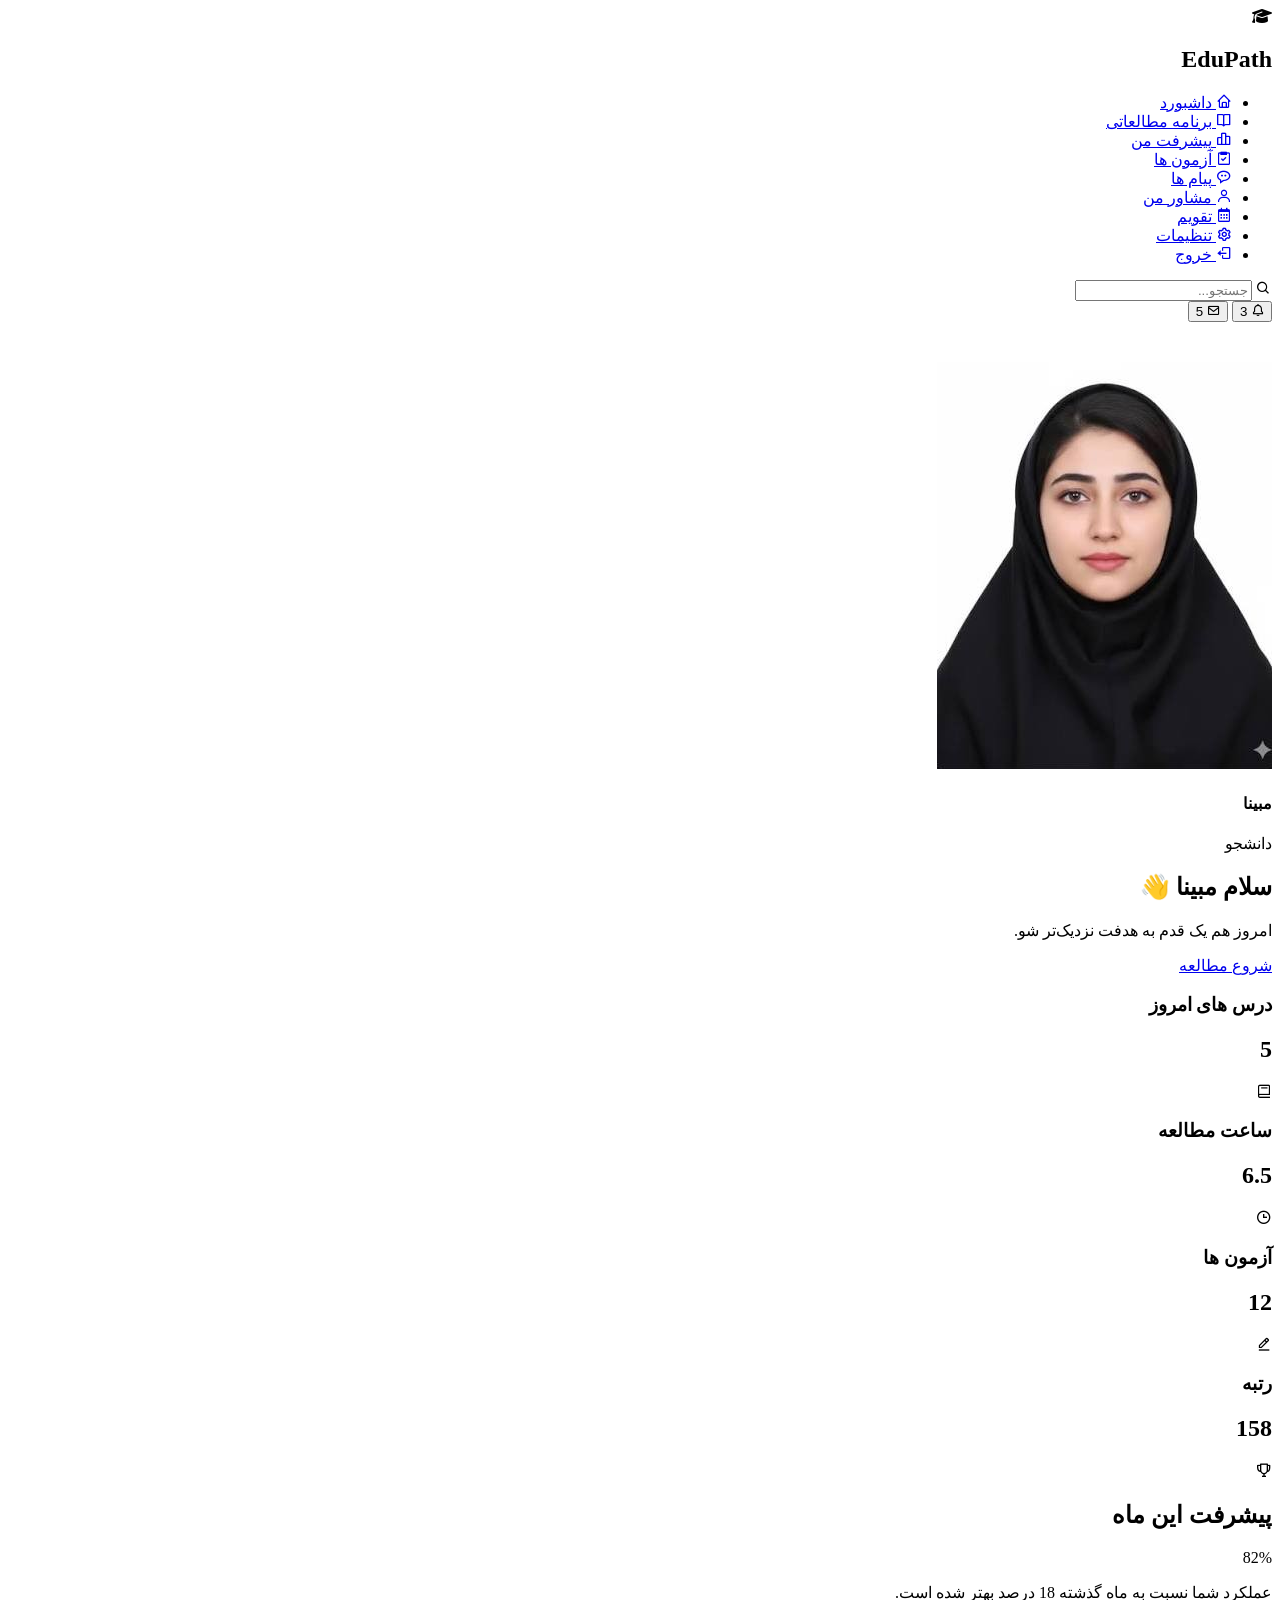
==== dashboard.html @ b7a9a0bd "create page Dashboard html" ====
<!DOCTYPE html>
<html lang="fa" dir="rtl">
<head>
    <meta charset="UTF-8">
    <meta name="viewport" content="width=device-width, initial-scale=1.0">
    <title>داشبورد | EduPath</title>
    <!-- Font -->
    <link rel="preconnect" href="https://fonts.googleapis.com">
    <link rel="preconnect" href="https://fonts.gstatic.com" crossorigin>
    <link href="https://fonts.googleapis.com/css2?family=Vazirmatn:wght@300;400;500;700;800;900&display=swap"
        rel="stylesheet">
    <link rel="stylesheet"
        href="https://cdnjs.cloudflare.com/ajax/libs/font-awesome/6.7.2/css/all.min.css">
    <!-- Boxicons -->
    <link href='https://unpkg.com/boxicons@2.1.4/css/boxicons.min.css' rel='stylesheet'>
    <!-- CSS -->
<link rel="stylesheet" href="css/dashboard.css">
<link rel="stylesheet" href="css/dashboard-premium.css">
</head>
<body>
<div class="dashboard">
<!-- SIDEBAR-->
<aside class="sidebar">
<div class="logo">
<i class="fa-solid fa-graduation-cap"></i>
<h2>EduPath</h2>
</div>
<ul class="menu">
<li class="active">
<a href="#">
<i class='bx bx-home'></i>
<span>داشبورد</span>
</a>
</li>
<li>
<a href="#">
<i class='bx bx-book-open'></i>
<span>برنامه مطالعاتی</span>
</a>
</li>
<li>
<a href="#">
<i class='bx bx-bar-chart-alt-2'></i>
<span>پیشرفت من</span>
</a>
</li>
<li>
<a href="#">
<i class='bx bx-task'></i>
<span>آزمون ها</span>
</a>
</li>
<li>
<a href="#">
<i class='bx bx-message-rounded-dots'></i>
<span>پیام ها</span>
</a>
</li>
<li>
<a href="#">
<i class='bx bx-user'></i>
<span>مشاور من</span>
</a>
</li>
<li>
<a href="#">
<i class='bx bx-calendar'></i>
<span>تقویم</span>
</a>
</li>
<li>
<a href="#">
<i class='bx bx-cog'></i>
<span>تنظیمات</span>
</a>
</li>
<li class="logout">
<a href="#">
<i class='bx bx-log-out'></i>
<span>خروج</span>
</a>
</li>
</ul>
</aside>
<main class="main-content">
<!-- HEADER -->
<header class="topbar">
<div class="search-box">
<i class='bx bx-search'></i>
<input
type="text"
placeholder="جستجو...">
</div>
<div class="top-actions">
<button>
<i class='bx bx-bell'></i>
<span class="notification">3</span>
</button>
<button>
<i class='bx bx-envelope'></i>
<span class="notification">5</span>
</button>
<div class="profile">
<img src="images/مبینا.jpg" alt="">
<div>
<h4>مبینا</h4>
<p>دانشجو</p>
</div>
</div>
</div>
</header>
<!-- WELCOME -->
<section class="welcome">
<div>
<h1>
سلام مبینا 👋
</h1>
<p>
امروز هم یک قدم به هدفت نزدیک‌تر شو.
</p>
</div>
<a href="#" class="study-btn">
شروع مطالعه
</a>
</section>
<!-- CARDS -->
<section class="cards">
<div class="card">
<div>
<h3>
درس های امروز
</h3>
<h2>
5
</h2>
</div>
<i class='bx bx-book'></i>
</div>
<div class="card">
<div>
<h3>
ساعت مطالعه
</h3>
<h2>
6.5
</h2>
</div>
<i class='bx bx-time'></i>
</div>
<div class="card">
<div>
<h3>
آزمون ها
</h3>
<h2>
12
</h2>
</div>
<i class='bx bx-edit-alt'></i>
</div>
<div class="card">
<div>
<h3>رتبه
</h3>
<h2>
158
</h2>
</div>
<i class='bx bx-trophy'></i>
</div>
</section>
<!-- PROGRESS -->
<section class="progress-section">
<div class="progress-card">
<h2>
پیشرفت این ماه
</h2>
<div class="progress-bar">
<div class="progress">
82%
</div>
</div>
<p>
عملکرد شما نسبت به ماه گذشته
18 درصد بهتر شده است.
</p>
</div>
        </section>
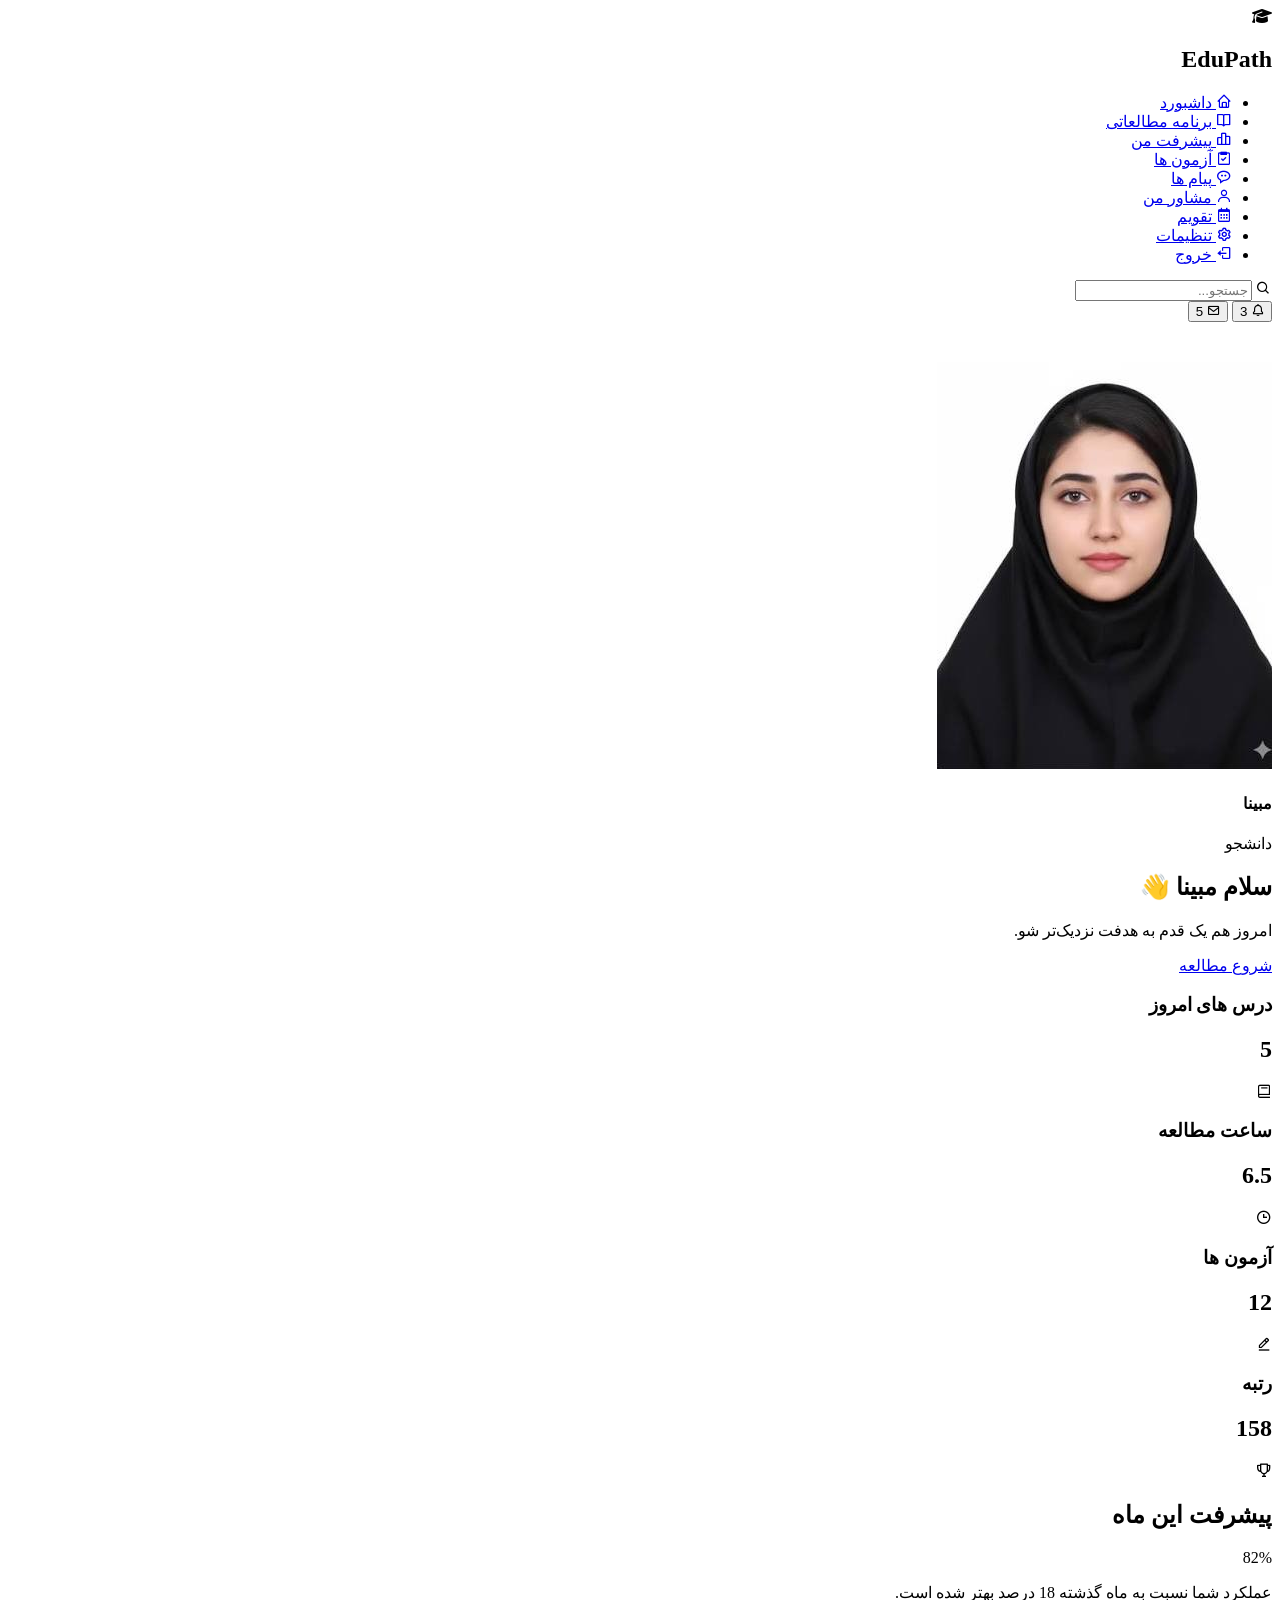
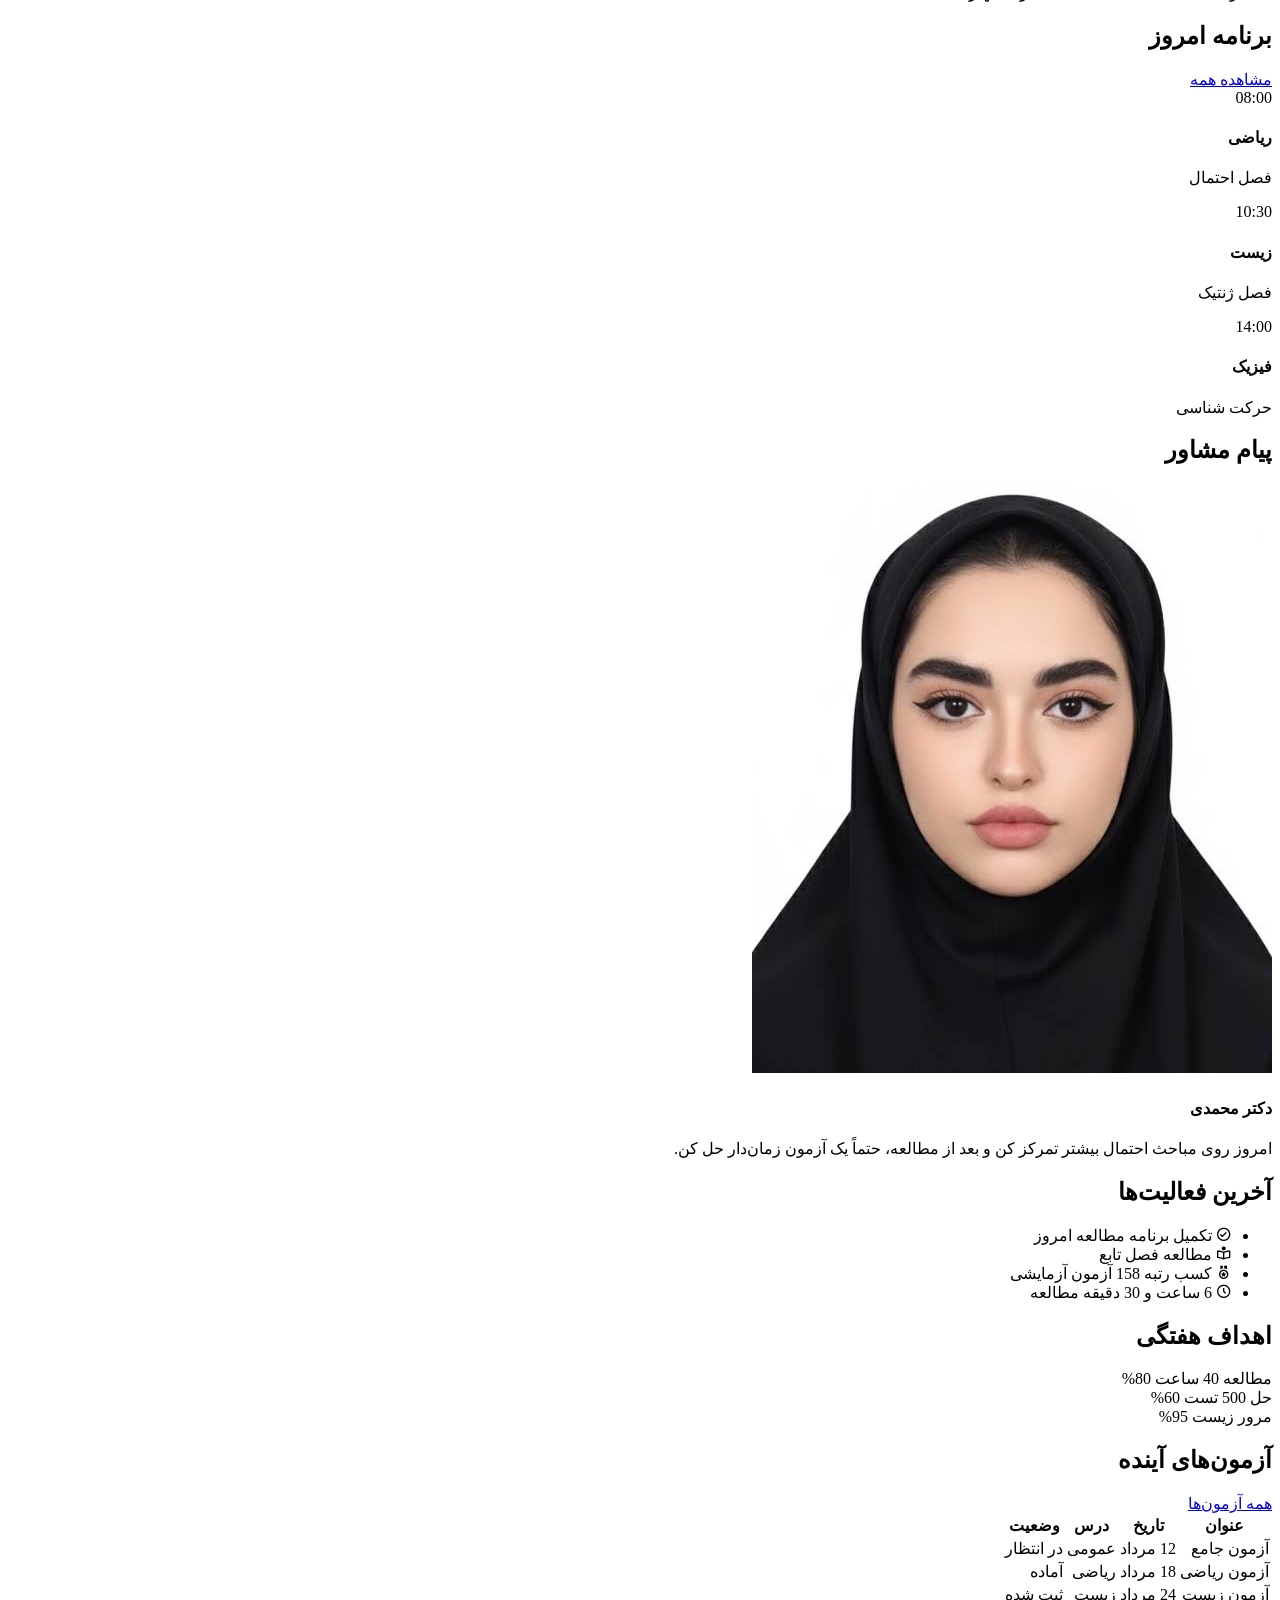
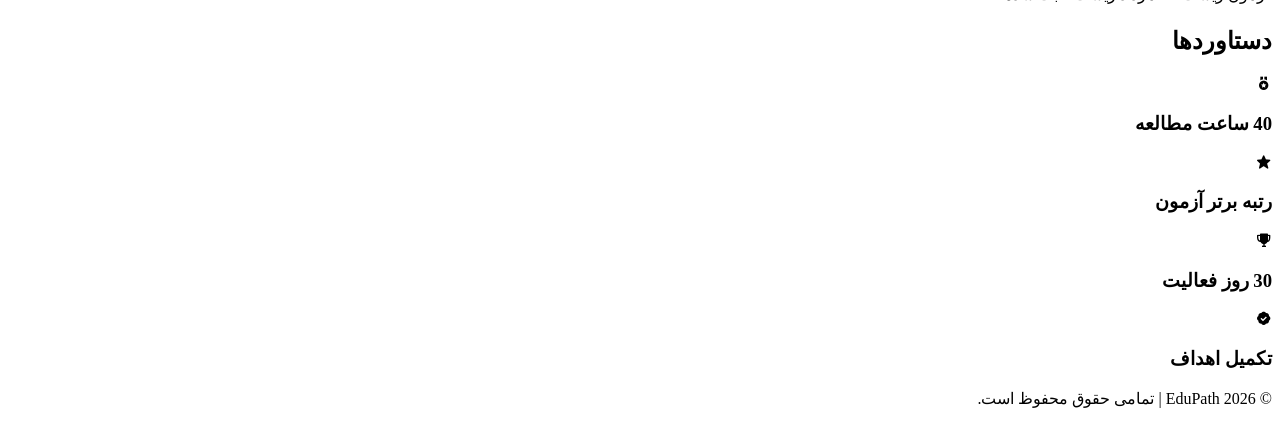
==== commit 3c3c7e36: "all page Dashboard , html" ====
--- a/dashboard.html
+++ b/dashboard.html
@@ -186,3 +186,194 @@
 </p>
 </div>
         </section>
+        <!-- 
+             CONTENT GRID-->
+
+        <section class="dashboard-grid">
+            <div class="dashboard-card">
+                <div class="card-header">
+                    <h2>برنامه امروز</h2>
+                    <a href="#">مشاهده همه</a>
+                </div>
+                <div class="schedule">
+                    <div class="schedule-item">
+                        <div class="time">
+                            08:00
+                        </div>
+                        <div class="lesson">
+                            <h4>ریاضی</h4>
+                            <p>فصل احتمال</p>
+                        </div>
+                    </div>
+
+                    <div class="schedule-item">
+                        <div class="time">
+                            10:30
+                        </div>
+                        <div class="lesson">
+                            <h4>زیست</h4>
+                            <p>فصل ژنتیک</p>
+                        </div>
+                    </div>
+                    <div class="schedule-item">
+                        <div class="time">
+                            14:00
+                        </div>
+                        <div class="lesson">
+                            <h4>فیزیک</h4>
+                            <p>حرکت شناسی</p>
+                        </div>
+                    </div>
+                </div>
+            </div>
+            <!-- پیام مشاور -->
+            <div class="dashboard-card">
+                <div class="card-header">
+                    <h2>پیام مشاور</h2>
+                </div>
+                <div class="advisor-box">
+                    <img src="images/زهرا.jpg" alt="Advisor">
+                    <div>
+                        <h4>دکتر محمدی</h4>
+                        <p>
+                            امروز روی مباحث احتمال بیشتر تمرکز کن و بعد از مطالعه، حتماً یک آزمون زمان‌دار حل کن.
+                     </p>
+                    </div>
+                </div>
+            </div>
+            <div class="dashboard-card">
+                <div class="card-header">
+                    <h2>آخرین فعالیت‌ها</h2>
+                </div>
+                <ul class="activity-list">
+                    <li>
+                        <i class='bx bx-check-circle'></i>
+                        تکمیل برنامه مطالعه امروز
+                    </li>
+
+                    <li>
+                        <i class='bx bx-book-reader'></i>
+                        مطالعه فصل تابع
+                    </li>
+                    <li>
+                        <i class='bx bx-medal'></i>
+                        کسب رتبه 158 آزمون آزمایشی
+                    </li>
+                    <li>
+                        <i class='bx bx-time-five'></i>
+                        6 ساعت و 30 دقیقه مطالعه
+                    </li>
+                </ul>
+            </div>
+            <div class="dashboard-card">
+                <div class="card-header">
+                    <h2>اهداف هفتگی</h2>
+                </div>
+                <div class="goal">
+                    <span>مطالعه 40 ساعت</span>
+                    <span>80%</span>
+                </div>
+                <div class="goal-bar">
+                    <div style="width:80%"></div>
+                </div>
+                <div class="goal">
+                    <span>حل 500 تست</span>
+                    <span>60%</span>
+                </div>
+                <div class="goal-bar">
+                    <div style="width:60%"></div>
+                </div>
+                <div class="goal">
+                    <span>مرور زیست</span>
+                    <span>95%</span>
+                </div>
+                <div class="goal-bar">
+                    <div style="width:95%"></div>
+                </div>
+            </div>
+        </section>
+        <!--  EXAMS-->
+
+        <section class="dashboard-card table-card">
+            <div class="card-header">
+                <h2>آزمون‌های آینده</h2>
+                <a href="#">همه آزمون‌ها</a>
+            </div>
+            <table>
+                <thead>
+                    <tr>
+                        <th>عنوان</th>
+                        <th>تاریخ</th>
+                        <th>درس</th>
+                        <th>وضعیت</th>
+                    </tr>
+                </thead>
+                <tbody>
+                    <tr>
+                        <td>آزمون جامع</td>
+                        <td>12 مرداد</td>
+                        <td>عمومی</td>
+                        <td>
+                            <span class="status waiting">
+                                در انتظار
+                         </span>
+                        </td>
+                    </tr>
+                    <tr>
+                        <td>آزمون ریاضی</td>
+                        <td>18 مرداد</td>
+                        <td>ریاضی</td>
+                        <td>
+                            <span class="status ready">
+                                آماده
+                            </span>
+                        </td>
+                    </tr>
+                    <tr>
+                        <td>آزمون زیست</td>
+                        <td>24 مرداد</td>
+                        <td>زیست</td>
+                        <td>
+                            <span class="status done">
+                                ثبت شده
+                            </span>
+                        </td>
+                    </tr>
+                </tbody>
+            </table>
+        </section>
+        <!-- ACHIEVEMENTS-->
+        <section class="dashboard-card">
+            <div class="card-header">
+                <h2>دستاوردها</h2>
+            </div>
+            <div class="achievements">
+                <div class="achievement">
+                    <i class='bx bxs-medal'></i>
+                    <h3>40 ساعت مطالعه</h3>
+                </div>
+                <div class="achievement">
+                    <i class='bx bxs-star'></i>
+                    <h3>رتبه برتر آزمون</h3>
+                </div>
+                <div class="achievement">
+                    <i class='bx bxs-trophy'></i>
+                    <h3>30 روز فعالیت</h3>
+                </div>
+                <div class="achievement">
+                    <i class='bx bxs-badge-check'></i>
+                    <h3>تکمیل اهداف</h3>
+                </div>
+            </div>
+        </section>
+        <!--START FOOTER-->
+        <footer class="dashboard-footer">
+            <p>
+                © 2026 EduPath | تمامی حقوق محفوظ است.
+            </p>
+        </footer>
+    </main>
+</div>
+<script src="js/dashboard.js"></script>
+</body>
+</html>
